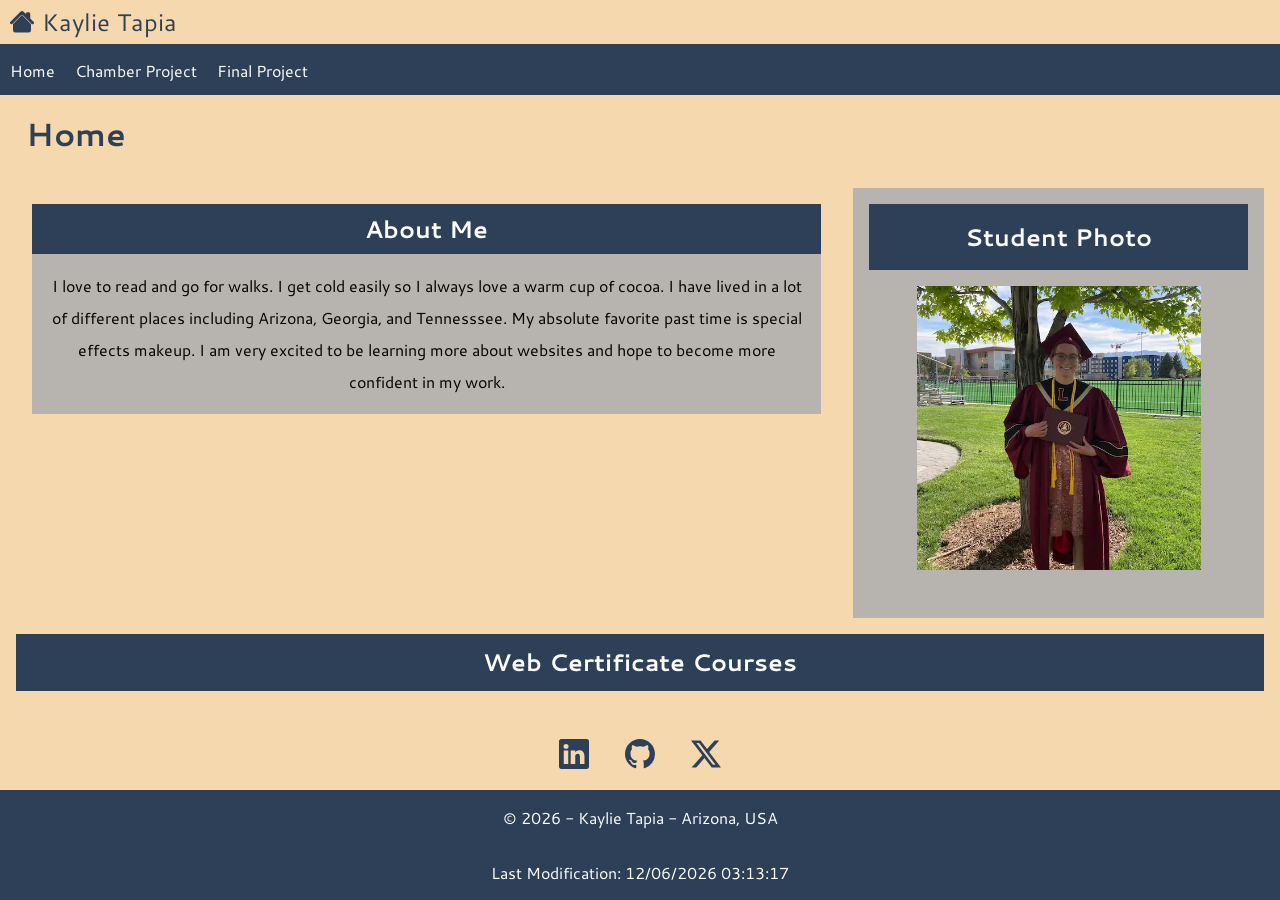
==== index.html @ 9642a3a4 "Large version of about me and student photo completed." ====
<!DOCTYPE html>
<html lang="en">
<head>
    <!--Meta tags-->
    <meta charset="UTF-8">
    <meta name="viewport" content="width=device-width, initial-scale=1.0">
    <meta name="author" content="Kaylie Tapia">
    <meta name="description" content="A home page for week one for web development. Includes links to other projects and information about the student.">
    <title>Home Page</title>
    <!--Stylesheets, scripts, and google font.-->
    <link rel="stylesheet" href="styles/small.css">
    <link rel="stylesheet" href="styles/large.css">
    <script src="scripts/index.js" defer></script>
    <link rel="preconnect" href="https://fonts.googleapis.com">
    <link rel="preconnect" href="https://fonts.gstatic.com" crossorigin>
    <link href="https://fonts.googleapis.com/css2?family=Cantarell:wght@400;700&display=swap" rel="stylesheet">
    
</head>

<body>
    <!--Header icon and title-->
    <header>
        <img src="images/house.svg" alt="House icon" height="30" width="30">
        <span>Kaylie Tapia</span>
        <button id="ham-btn" class="hamburger" aria-label="open navigation menu" aria-expanded="false"></button>
    </header>
    <!--Navigation-->
    <nav id="nav-bar" class="navigation">

        <ul>
            <li><a class="current-class" href="index.html" aria-current="page">Home</a></li>
            <li><a href="#">Chamber Project</a></li>
            <li><a href="#">Final Project</a></li>
        </ul>

    </nav>

    <main>
        <h1>Home</h1>

        <section class="about-me">
            <h2>About Me</h2>
            <p>I love to read and go for walks. I get cold easily so I always love a warm cup of cocoa.
            I have lived in a lot of different places including Arizona, Georgia, and Tennesssee. My absolute favorite 
            past time is special effects makeup. I am very excited to be learning more about websites and hope to 
            become more confident in my work.
            </p>
        </section>
        
        <section class="student-photo">

            <h2>Student Photo</h2>
            <img src="images/student-photo.webp" alt="Image of Kaylie Tapia at high school graduation.">
        </section>

        <section class="course-work">
            <h2>Web Certificate Courses</h2>
        </section>
        
        
    </main>

    <footer>
        <!--Icons for social media with links to pages.-->
        <div class="socials"> 
            <a href="https://www.linkedin.com/in/kaylie-tapia-b5514a2b8/" target="_blank"><img src="images/linkedin-homepage.svg" alt="LinkedIn" width="30" height="30"></a>
            <a href="https://github.com/KaylieT2025/wdd231" target="_blank"><img src="images/github-homepage.svg" alt="GitHub" width="30" height="30"></a>
            <a href="https://x.com/?lang=en" target="_blank"><img src="images/twitter-x-homepage.svg" alt="Twitter or X" width="30" height="30"></a>
        </div>
        <p>&copy; <span id="currentyear"></span> - Kaylie Tapia - Arizona, USA</p>
        <p>Last Modification: <span id="lastmodified"></span></p>

    </footer>
</body>
</html>
---- styles/small.css ----
/*Site colors and font.*/

:root{
    --apricot-cream: #f6d8aeff;
    --charcoal-blue: #2e4057ff;
    --grey-olive: #B7B3AE;
}

body {
    font-family: "Cantarell", sans-serif;
    background-color: var(--apricot-cream);
    display: flex;
    flex-direction: column;
    min-height: 100vh;
}


/*Setting site to 0.*/

*{
    margin: 0;
    padding: 0;
}

/*Header.*/

header{

    display: grid;
    grid-template-columns: 24px auto 44px;
    padding: 5px 0 5px 10px;
    column-gap: 8px;
    align-items: end;
    border-bottom: solid 2px var(--charcoal-blue);
    background-color: var(--apricot-cream);
}

header img{
    display: block;
    width: 100%;
    height: auto;
    padding-bottom: 5px;
}

header span{
    font-size: 1.5rem;
    color: var(--charcoal-blue);
}

/*Navigation and hamburger menu.*/

.navigation ul{
   list-style-type: none;
   margin: 0;
   padding: 0;
}

.navigation a{
    display: block;
    text-decoration: none;
    color: white;
    padding: 0.8rem 10px;
    border-bottom: solid var(--charcoal-blue);
    
}

.hamburger{
    background: none;
    border: none;
    color: var(--charcoal-blue);
    cursor: pointer;
}

.hamburger::before {
    content: "\2630";
    font-size: 2rem;
}

.hamburger.show::before {

    content: "\00D7";

}

.navigation {
    display: none;
    background-color: var(--charcoal-blue);
}

.navigation.show{
    display: block;
}

.navigation li.current-class{
    background-color: #fff;
}

.navigation a:hover{
    background-color: var(--apricot-cream);
    color: black;
}

h1{
    margin-left: 10px;
}

/*Main*/
main {
    flex: 1;
    display: grid;
    grid-template-columns: 2fr 1fr;
    gap: 1rem;
    padding: 1rem;
}

main h1{
 color: var(--charcoal-blue);
 grid-column: 1/3;
}

main h2{
    color: var(--charcoal-blue);
}

/*About Me Section*/

.about-me{
   padding: 1rem;
}

.about-me h2{
    color: white;
    background-color: var(--charcoal-blue);
    padding: 0.5rem;
    text-align: center;
}

.about-me p{
   background-color: var(--grey-olive);
   color: black;
   padding: 1rem;
   text-align: center;
   line-height: 2rem;
}

/*Student Photo Section*/

.student-photo{
    padding: 1rem;
    background-color: var(--grey-olive);
}

.student-photo h2{
    color: white;
    background-color: var(--charcoal-blue);
    padding: 1rem;
    text-align: center;
}

.student-photo img{
    display: block;
    width: 75%;
    max-width: 20rem;
    aspect-ratio: 1/1;
    object-fit: cover;
    margin: 1rem auto;
}

/*Web Certificate Courses*/

.course-work{
    grid-column: 1/3;
}

.course-work h2{
    background-color: var(--charcoal-blue);
    color: white;
    text-align: center;
    padding: 0.7rem;
}

/*Footer*/

p{
    color: var(--charcoal-blue);
}

footer{
    text-align: center;
}

footer img{
    padding-left: 1rem;
    padding-right: 1rem;
}
.socials{
    padding: 1rem;
}

footer p{
    background-color: var(--charcoal-blue);
    color: white;
    padding-top: 1rem;
    padding-bottom: 1rem;
}
---- styles/large.css ----
@media only screen and (min-width: 30rem){

    /*Page color and font.*/
    :root {
        --apricot-cream: #f6d8aeff;
        --charcoal-blue: #2e4057ff;
    }

    body {
        font-family: "Cantarell", sans-serif;
        background-color: var(--apricot-cream);
    }

    /*Header, navigation, and hamburger.*/
    header{
        grid-template-columns: 24px auto;
    }
    .navigation{
        display: block;
        background-color: var(--charcoal-blue);   
    }

    .navigation ul{
        display: flex;
    }

    .navigation a{
        border: none;
        color: white;
    }

    .hamburger{
        display: none;
    }

}
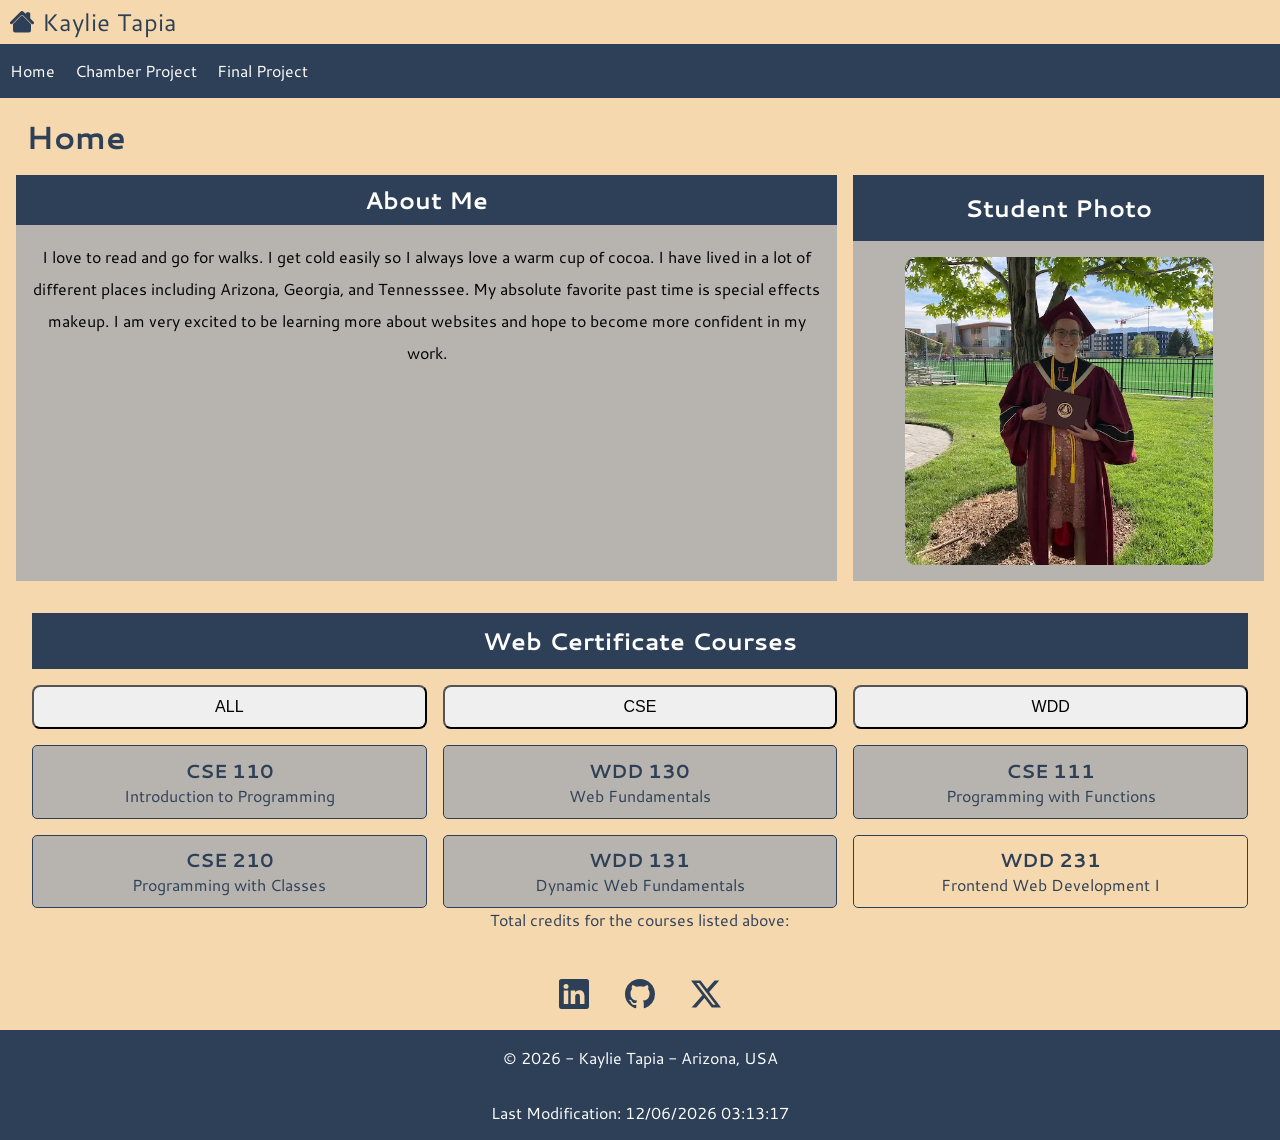
==== commit 142a9bd3: "FInished cards and assignment." ====
--- a/index.html
+++ b/index.html
@@ -55,6 +55,13 @@
 
         <section class="course-work">
             <h2>Web Certificate Courses</h2>
+            <div class="course-btns">
+                <button id="all-courses">ALL</button>
+                <button id="cse-courses">CSE</button>
+                <button id="wdd-courses">WDD</button>
+            </div>
+            <div id="course-list" class="course-list"></div>
+            <p>Total credits for the courses listed above: <span id="total-credits"></span></p>
         </section>
         
         
--- a/styles/small.css
+++ b/styles/small.css
@@ -50,6 +50,7 @@
 /*Navigation and hamburger menu.*/
 
 .navigation ul{
+    display: flex;
    list-style-type: none;
    margin: 0;
    padding: 0;
@@ -65,6 +66,7 @@
 }
 
 .hamburger{
+    display: none;
     background: none;
     border: none;
     color: var(--charcoal-blue);
@@ -83,7 +85,7 @@
 }
 
 .navigation {
-    display: none;
+    display: block;
     background-color: var(--charcoal-blue);
 }
 
@@ -125,7 +127,9 @@
 /*About Me Section*/
 
 .about-me{
-   padding: 1rem;
+   background-color: var(--grey-olive);
+   display: flex;
+   flex-direction: column;
 }
 
 .about-me h2{
@@ -136,17 +140,17 @@
 }
 
 .about-me p{
-   background-color: var(--grey-olive);
    color: black;
    padding: 1rem;
    text-align: center;
    line-height: 2rem;
+   flex: 1;
 }
 
 /*Student Photo Section*/
 
 .student-photo{
-    padding: 1rem;
+    text-align: center;
     background-color: var(--grey-olive);
 }
 
@@ -164,6 +168,7 @@
     aspect-ratio: 1/1;
     object-fit: cover;
     margin: 1rem auto;
+    border-radius: 12px;
 }
 
 /*Web Certificate Courses*/
@@ -177,6 +182,54 @@
     color: white;
     text-align: center;
     padding: 0.7rem;
+}
+/*Web Certificate Courses Cards*/
+
+.course-btns{
+    display: grid;
+    grid-template-columns: repeat(3, 1fr);
+    gap: 1rem;
+    margin: 1rem 0;
+}
+
+.course-btns button{
+    padding: 0.7rem;
+    border-radius: 8px;
+    cursor: pointer;
+    font-size: 1rem;
+}
+
+.course-list{
+    display: grid;
+    grid-template-columns: repeat(3, 1fr);
+    gap: 1rem;
+}
+
+.course-card{
+    background-color: var(--grey-olive);
+    border: 1px solid var(--charcoal-blue);
+    padding: 0.7rem;
+    text-align: center;
+    border-radius: 5px;
+}
+
+.course-card.completed{
+    background-color: var(--grey-olive);
+    color: black;
+}
+
+.course-card.not-completed{
+    background-color: var(--apricot-cream);
+    
+}
+
+.course-card h3{
+    color:  var(--charcoal-blue);
+}
+
+.course-work{
+    text-align: center;
+    padding: 1rem;
 }
 
 /*Footer*/
--- a/styles/large.css
+++ b/styles/large.css
@@ -1,4 +1,4 @@
-@media only screen and (min-width: 30rem){
+@media only screen and (max-width: 48rem){
 
     /*Page color and font.*/
     :root {
@@ -11,26 +11,56 @@
         background-color: var(--apricot-cream);
     }
 
+    /*Main for Mobile layout*/
+
+    main {
+        grid-template-columns: 1fr;
+    }
+    
+    main h1 {
+        grid-column: 1;
+
+    }
+    
+    .course-work {
+        grid-column: 1;
+    }
+
     /*Header, navigation, and hamburger.*/
     header{
-        grid-template-columns: 24px auto;
+        grid-template-columns: 24px auto 44px;
     }
     .navigation{
-        display: block;
+        display: none;
         background-color: var(--charcoal-blue);   
     }
 
-    .navigation ul{
-        display: flex;
+    .navigation.show{
+        display: block;
     }
 
-    .navigation a{
+    .navigation ul{
+        display: block;
+    }
+
+    /*.navigation a{
         border: none;
         color: white;
+    }*/
+
+    .hamburger{
+        display: block;
     }
 
-    .hamburger{
-        display: none;
+    /*Cards for Web Development Courses*/
+
+    .course-btns{
+        grid-template-columns: repeat(3, 1fr);
+        gap: 0.5rem;
     }
 
-}+    .course-list{
+        grid-template-columns: 1fr;
+    }
+
+}    
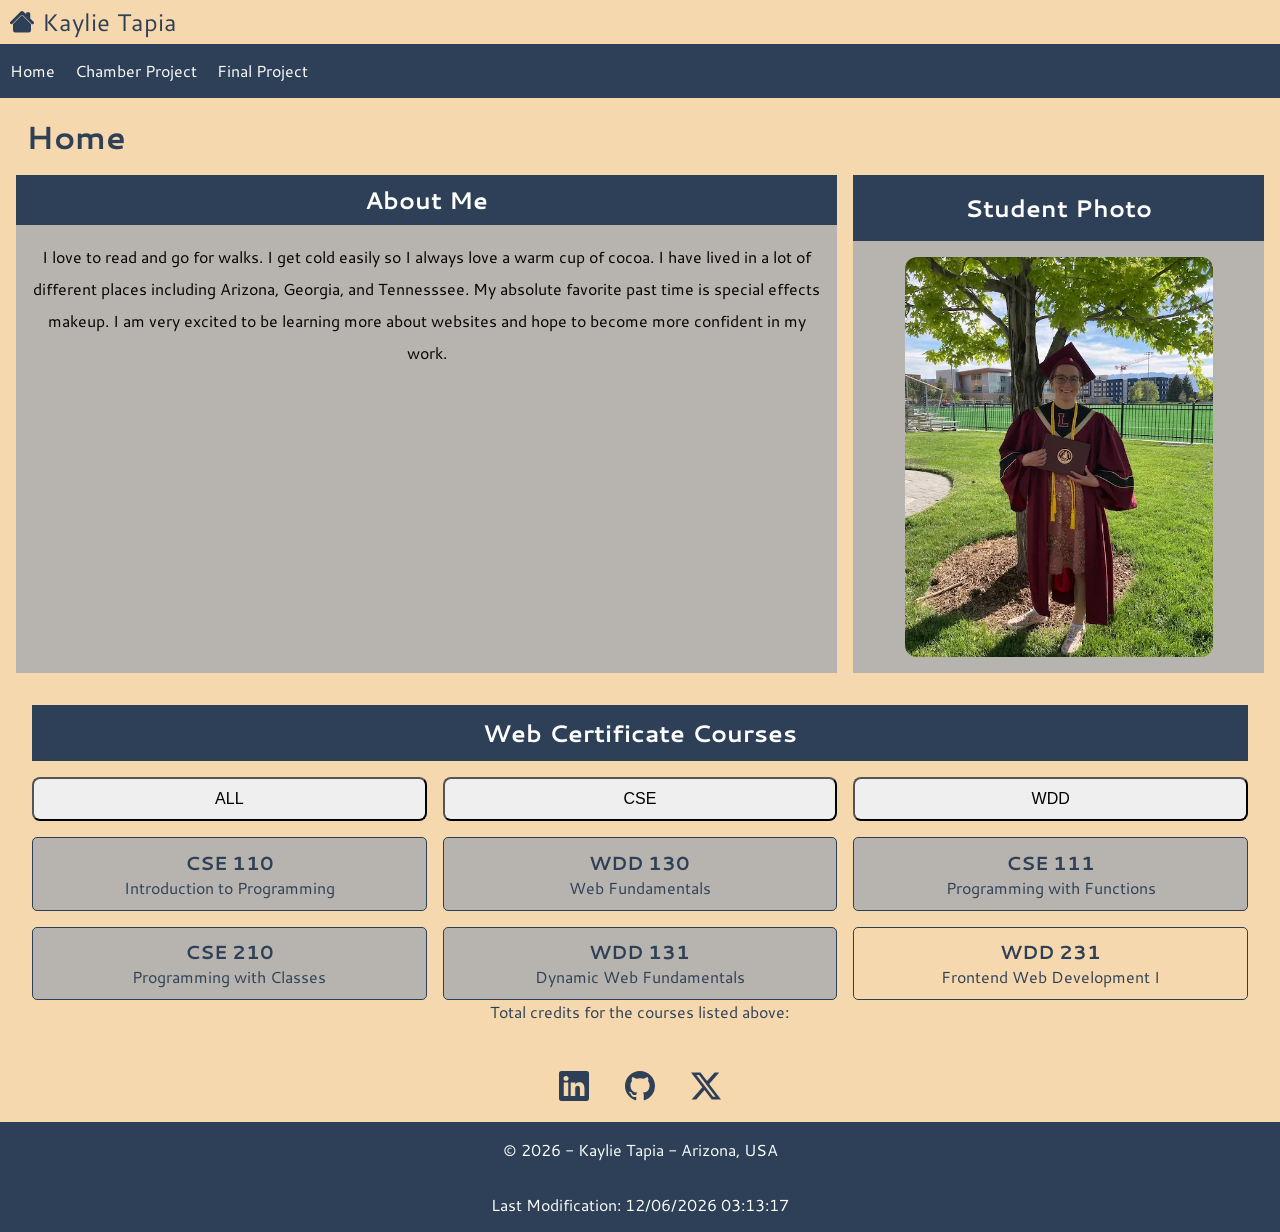
==== commit dbc62dec: "Updated student photo to have width and height." ====
--- a/index.html
+++ b/index.html
@@ -50,7 +50,7 @@
         <section class="student-photo">
 
             <h2>Student Photo</h2>
-            <img src="images/student-photo.webp" alt="Image of Kaylie Tapia at high school graduation.">
+            <img src="images/student-photo.webp" alt="Image of Kaylie Tapia at high school graduation." width="400" height="400">
         </section>
 
         <section class="course-work">
--- a/styles/small.css
+++ b/styles/small.css
@@ -175,6 +175,8 @@
 
 .course-work{
     grid-column: 1/3;
+    text-align: center;
+    padding: 1rem;
 }
 
 .course-work h2{
@@ -227,10 +229,6 @@
     color:  var(--charcoal-blue);
 }
 
-.course-work{
-    text-align: center;
-    padding: 1rem;
-}
 
 /*Footer*/
 
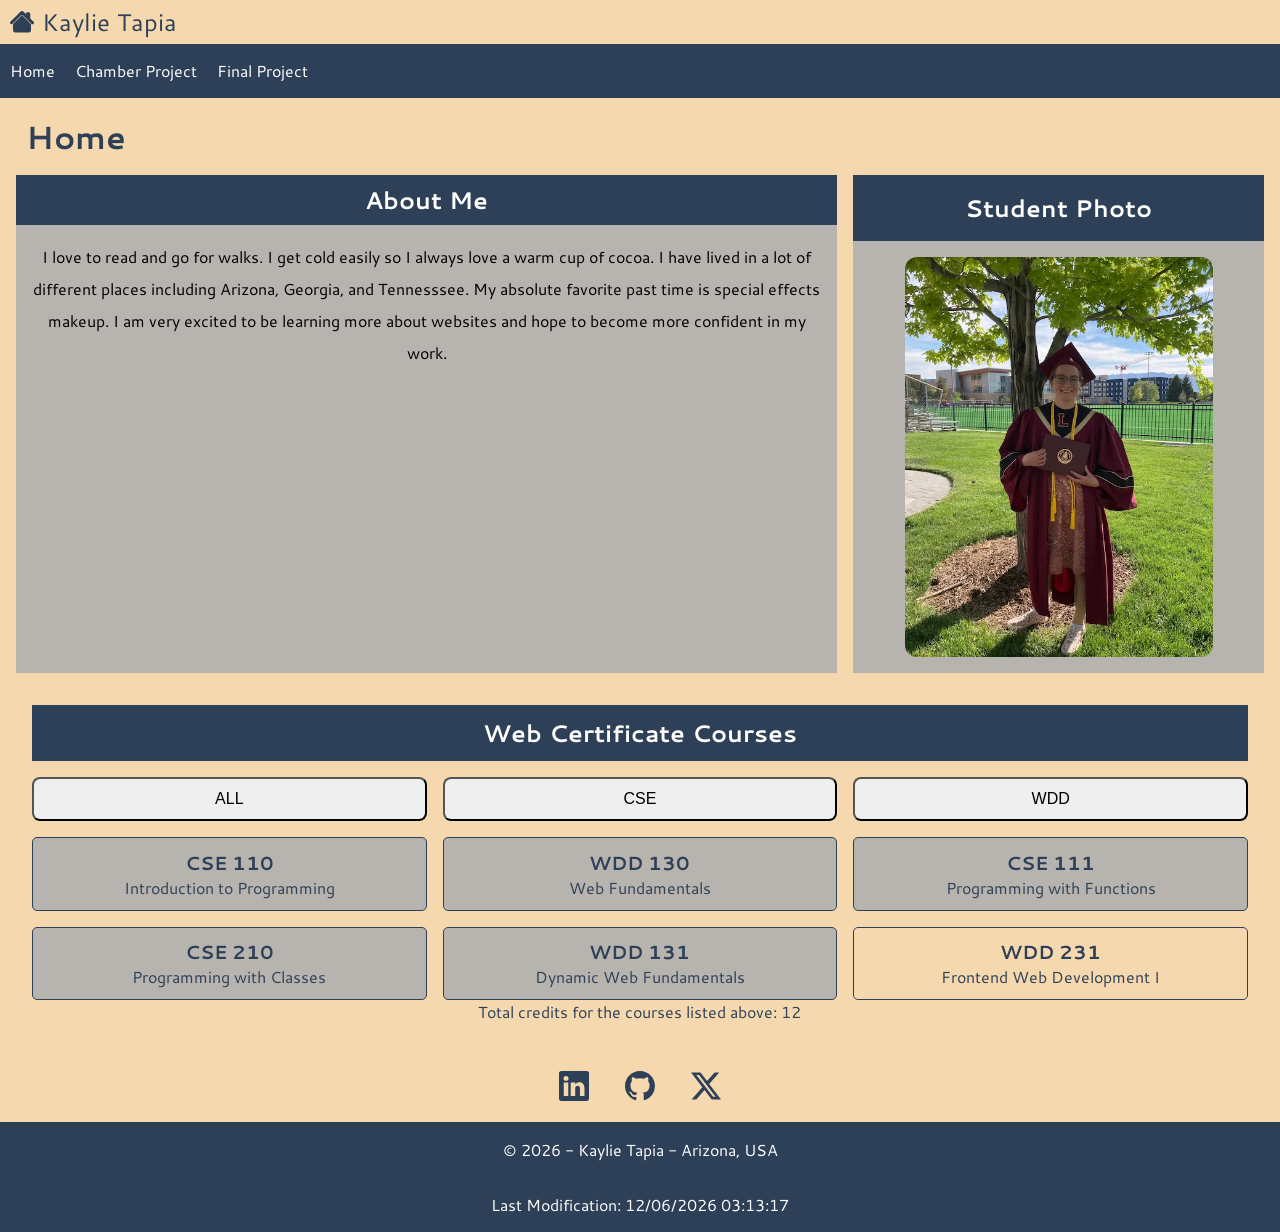
==== commit 9c4bbc09: "Added icon and open graph properties." ====
--- a/index.html
+++ b/index.html
@@ -14,6 +14,12 @@
     <link rel="preconnect" href="https://fonts.googleapis.com">
     <link rel="preconnect" href="https://fonts.gstatic.com" crossorigin>
     <link href="https://fonts.googleapis.com/css2?family=Cantarell:wght@400;700&display=swap" rel="stylesheet">
+    <!--Icon and open graph properties.-->
+    <link rel="icon" href="images/favicon.ico">
+    <meta property="og:title" content="Home">
+    <meta property="og:description" content="A home page for course studies in Web Development class, WDD231. Includes information about Kaylie Tapia, picture, and links to their personal pages.">
+    <meta property="og:image" content="https://encrypted-tbn0.gstatic.com/images?q=tbn:ANd9GcTqxr8uKAAVAhAMfZuQXIZWswP2gwwcSP_1SUvXBO799g&s">
+    <meta property="og:url" content="https://kayliet2025.github.io/wdd231/">
     
 </head>
 
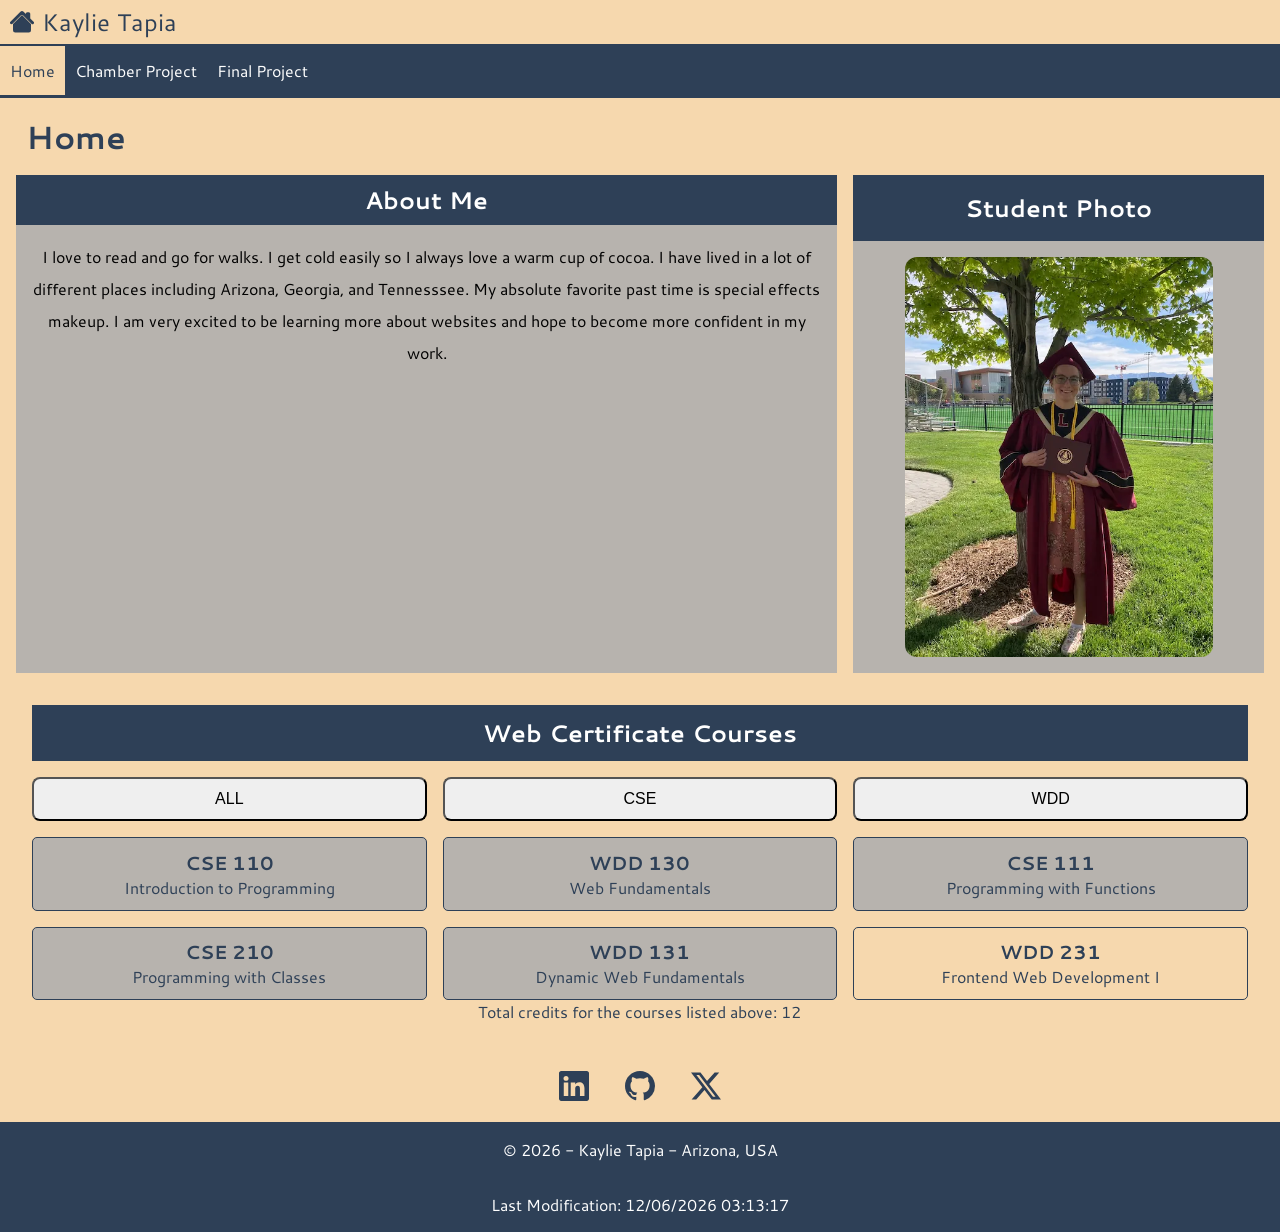
==== commit 8059a048: "Updated visual cue on home page." ====
--- a/index.html
+++ b/index.html
@@ -26,7 +26,7 @@
 <body>
     <!--Header icon and title-->
     <header>
-        <img src="images/house.svg" alt="House icon" height="30" width="30">
+        <img src="images/house.svg" alt="House icon for home page next to students name." height="30" width="30">
         <span>Kaylie Tapia</span>
         <button id="ham-btn" class="hamburger" aria-label="open navigation menu" aria-expanded="false"></button>
     </header>
@@ -34,8 +34,8 @@
     <nav id="nav-bar" class="navigation">
 
         <ul>
-            <li><a class="current-class" href="index.html" aria-current="page">Home</a></li>
-            <li><a href="#">Chamber Project</a></li>
+            <li class="current-class"><a class="home-nav" href="index.html" aria-current="page">Home</a></li>
+            <li><a href="chamber/chamber.html">Chamber Project</a></li>
             <li><a href="#">Final Project</a></li>
         </ul>
 
@@ -56,7 +56,7 @@
         <section class="student-photo">
 
             <h2>Student Photo</h2>
-            <img src="images/student-photo.webp" alt="Image of Kaylie Tapia at high school graduation." width="400" height="400">
+            <img src="images/student-photo.webp" alt="Image of Kaylie Tapia at high school graduation at Logan High School in Utah." width="400" height="400">
         </section>
 
         <section class="course-work">
--- a/styles/small.css
+++ b/styles/small.css
@@ -94,7 +94,11 @@
 }
 
 .navigation li.current-class{
-    background-color: #fff;
+    background-color:var(--apricot-cream);
+}
+
+.navigation a.home-nav{
+    color: var(--charcoal-blue);
 }
 
 .navigation a:hover{
